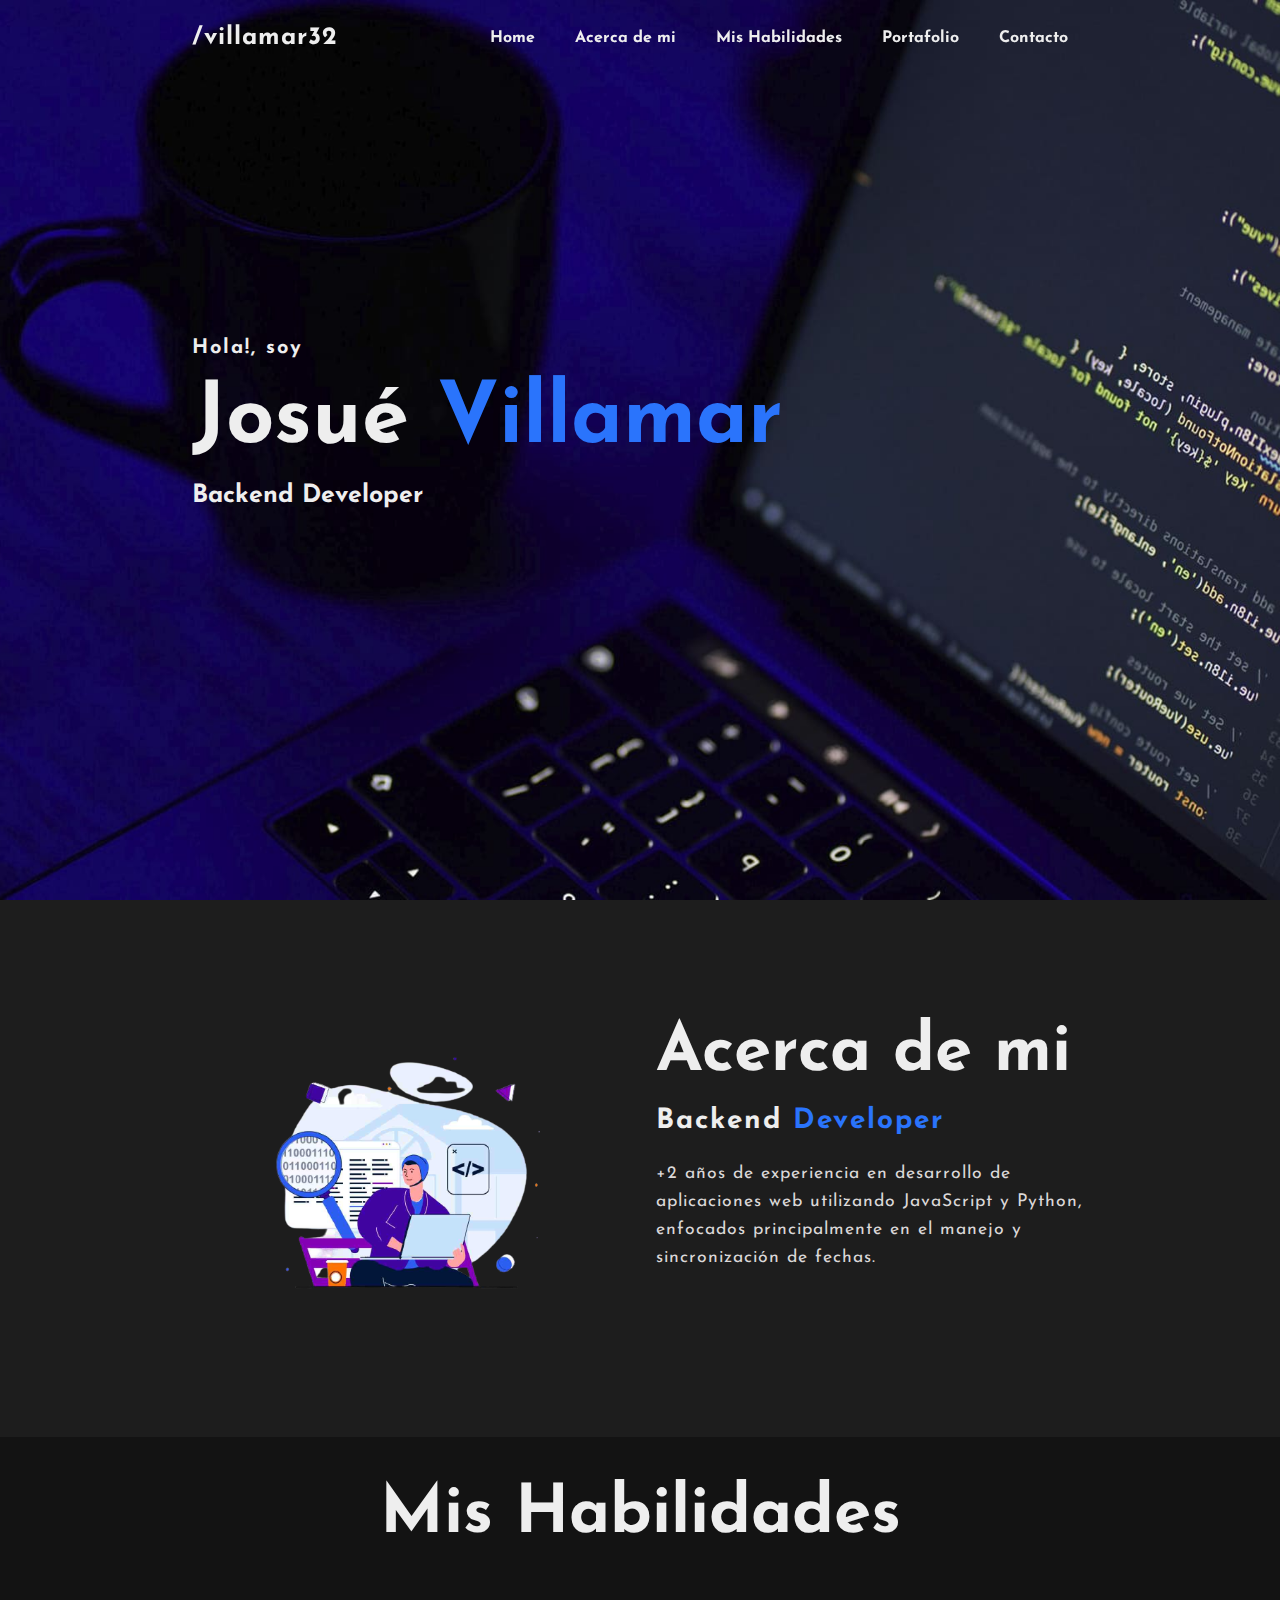
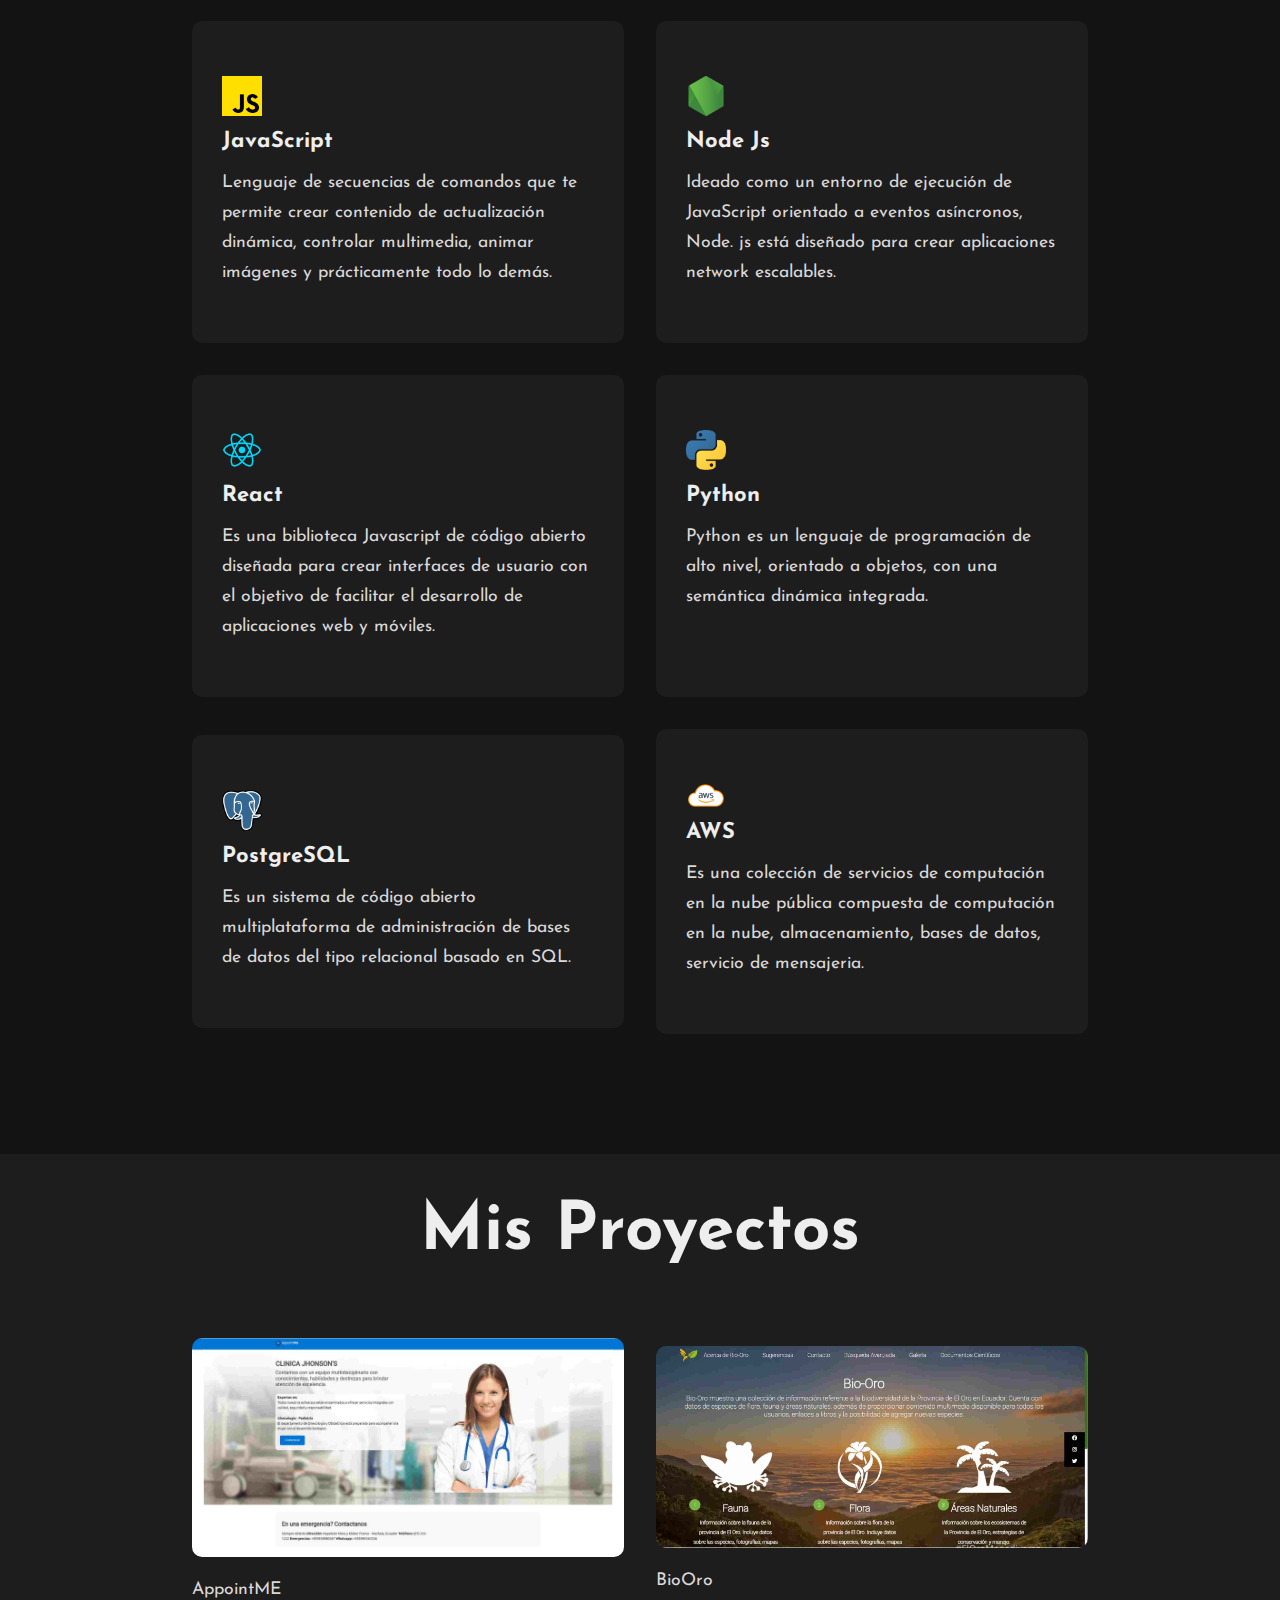
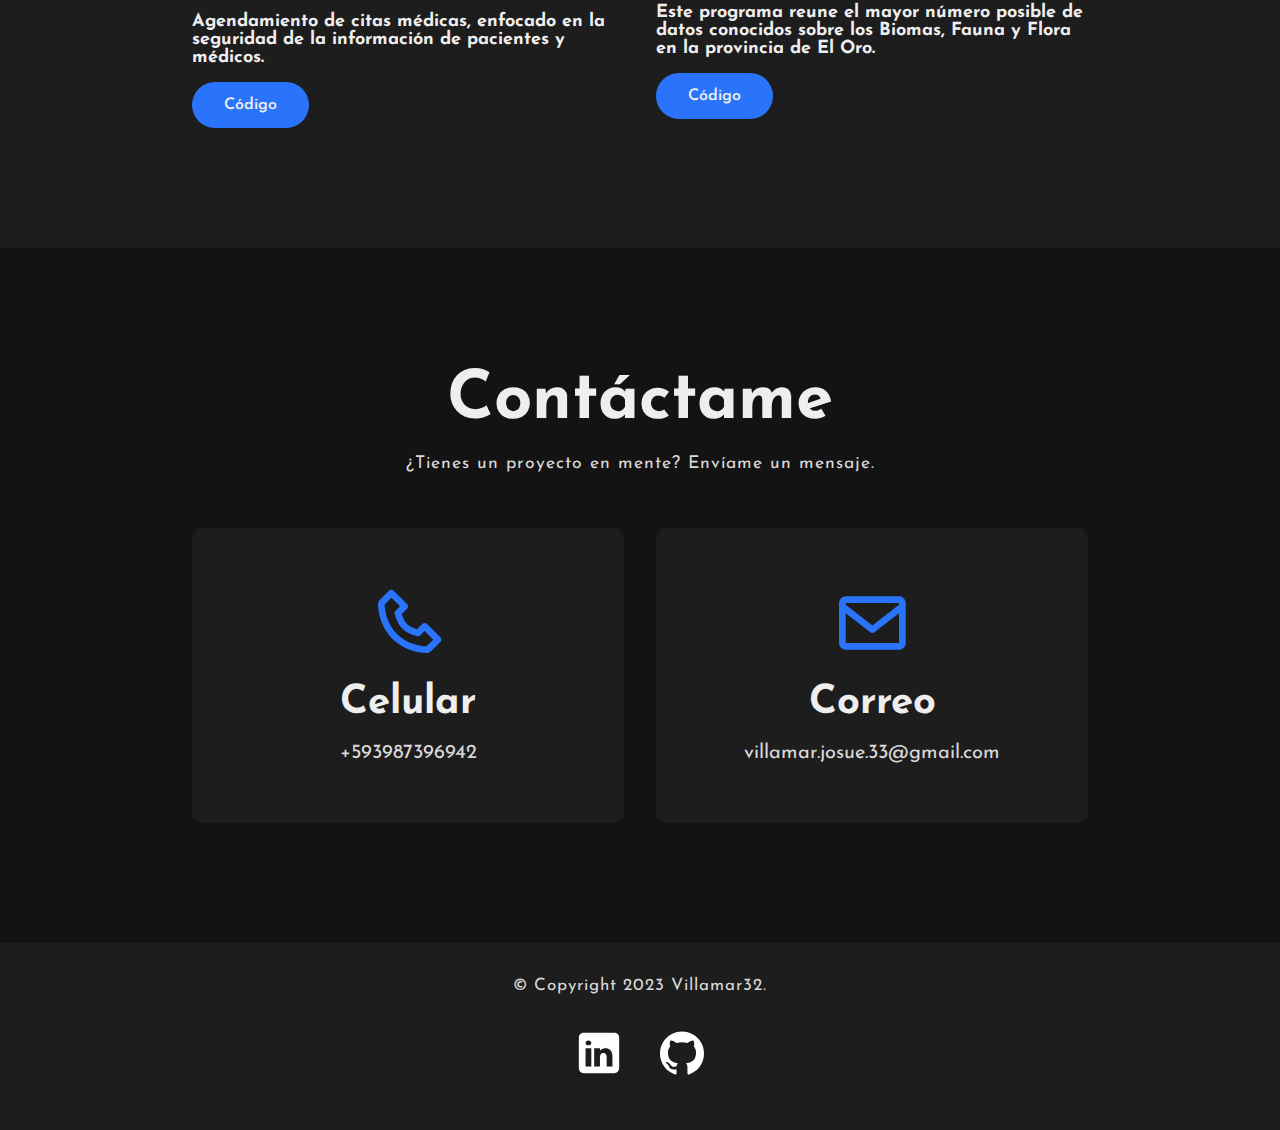
==== index.html @ d933dbd4 "docs(portfolio): :tada: update url" ====
<!DOCTYPE html>
<html lang="es">

<head>
    <meta charset="UTF-8">
    <meta http-equiv="X-UA-Compatible" content="IE=edge">
    <meta name="description" content="Desarrollador Web Backend, JS, Python y AWS">
    <meta name="keywords" content="Josue, Villamar, Node, Django, AWS">
    <meta name="author" content="Josue Villamar Espinoza">
    <meta name="viewport" content="width=device-width, initial-scale=1.0">
    <meta NAME="Resource-type" CONTENT="Document">
    <meta NAME="robots" content="INDEX">

    <meta property="og:url" content="https://villamar32.github.io/" />
    <meta property="og:type" content="article" />
    <meta property="og:title" content="Josué Villamar Espinoza" />
    <meta property="og:description" content="Desarrollador Web Backend, JS, Python y AWS" />
    <meta property="og:image" content="https://villamar32.github.io/assest/img/screenshot_2.jpg" />
    <meta property="og:image:alt" content="Captura principal">

    <title>Josué Villamar Espinoza</title>
    <link rel="icon" type="image/x-icon" href="assest/img/icono.png" />
    <link rel="stylesheet" href="assest/css/styles.css">
    <link rel="stylesheet" href="https://unpkg.com/boxicons@latest/css/boxicons.min.css">
    <link rel="preconnect" href="https://fonts.googleapis.com">
    <link rel="preconnect" href="https://fonts.gstatic.com" crossorigin>
    <link href="https://fonts.googleapis.com/css2?family=Josefin+Sans:wght@100;200;300;400;500;600;700&display=swap"
        rel="stylesheet">
</head>

<body>
    <header>
        <a href="#home" class="logo">/villamar32</a>
        <div class="bx bx-menu" id="menu-icon"></div>
        <ul class="navbar">
            <li><a href="#home">Home</a></li>
            <li><a href="#about">Acerca de mi</a></li>
            <li><a href="#skills">Mis Habilidades</a></li>
            <li><a href="#portfolio">Portafolio</a></li>
            <li><a href="#contact">Contacto</a></li>
        </ul>
    </header>
    <section class="home" id="home">
        <div class="home-text">
            <h4>Hola!, soy</h4>
            <h1>Josué <span>Villamar</span></h1>
            <h3>Backend Developer</h3>
        </div>
        </div>
    </section>
    <section class="about" id="about">
        <div class="about-img">
            <img src="./assest/img/about.svg" alt="foto">
        </div>
        <div class="about-text">
            <h2>Acerca de mi</h2>
            <h5>Backend <span>Developer</span></h5>
            <p>+2 años de experiencia en desarrollo de aplicaciones web utilizando JavaScript y Python, enfocados
                principalmente en el
                manejo y
                sincronización de fechas.
            </p>
        </div>
    </section>
    <section class="services" id="skills">
        <div class="center">
            <h2>Mis Habilidades</h2>
        </div>
        <div class="service-content">

            <div class="row">
                <img src="./assest/img/js.png" alt="js">
                <h3>JavaScript</h3>
                <p>Lenguaje de secuencias de comandos que te permite crear contenido de actualización dinámica,
                    controlar
                    multimedia, animar imágenes y prácticamente todo lo demás.</p>
            </div>

            <div class="row">
                <img src="./assest/img/nodejs.png" alt="node">
                <h3>Node Js</h3>
                <p>Ideado como un entorno de ejecución de JavaScript orientado a eventos asíncronos, Node. js está
                    diseñado para
                    crear
                    aplicaciones network escalables.</p>
            </div>
            <div class="row">
                <img src="./assest/img/react.webp" alt="react">
                <h3>React</h3>
                <p>Es una biblioteca Javascript de código abierto diseñada para crear interfaces de usuario con el
                    objetivo de facilitar el desarrollo de aplicaciones web y móviles.</p>
            </div>
            <div class="row">
                <img src="./assest/img/python.png" alt="python">
                <h3>Python</h3>
                <p>Python es un lenguaje de programación de alto nivel, orientado a objetos, con una semántica dinámica
                    integrada. <br><br></p>
            </div>
            <div class="row">
                <img src="./assest/img/postgresql.png" alt="git">
                <h3>PostgreSQL</h3>
                <p>Es un sistema de código abierto multiplataforma de administración de bases de datos del tipo
                    relacional basado en SQL.</p>
            </div>

            <div class="row">
                <img src="./assest/img/aws.png" alt="aws">
                <h3>AWS</h3>
                <p>Es una colección de servicios de computación en la nube pública compuesta
                    de computación en la nube, almacenamiento, bases de datos, servicio de mensajeria.</p>
            </div>
        </div>
    </section>
    <section class="portfolio" id="portfolio">
        <div class="center">
            <h2>Mis Proyectos</h2>
        </div>
        <div class="portfolio-content">
            <div class="box"><img src="./assest/img/one.jpg" alt="">
                <p>AppointME</p>
                <h5>Agendamiento de citas médicas, enfocado en la seguridad de la información de pacientes y médicos.
                </h5>
                <a href="https://github.com/villamar32/appointME" target="_blank" class="btn">Código</a>
            </div>
            <div class="box"><img src="./assest/img/two.jpg" alt="">
                <p>BioOro</p>
                <h5>Este programa reune el mayor número posible de datos conocidos sobre los Biomas, Fauna y Flora en la
                    provincia de El Oro.</h5>
                <a href="https://github.com/villamar32/bioOro" target="_blank" class="btn">Código</a>
            </div>
        </div>
    </section>
    <section class="contact" id="contact">
        <div class="contact-text">
            <h2>Contáctame</h2>
            <p> ¿Tienes un proyecto en mente? Envíame un mensaje.</p>
        </div>
        <div class="contact-content">
            <div class="phone-mail">
                <i class='bx bx-phone'></i>
                <h3>Celular</h3>
                <p>+593987396942</p>
            </div>
            <div class="phone-mail">
                <i class='bx bx-envelope'></i>
                <h3>Correo</h3>
                <p>villamar.josue.33@gmail.com</p>
            </div>
        </div>
    </section>
    <div class="fotter">
        <p>&copy; Copyright 2023 Villamar32. </p>
        <a href="http://linkedin.com/in/villamar32" target="_blank">
            <img src="./assest/img/linkeding.svg" alt="linkedin">
        </a>
        <a href="https://github.com/villamar32" target="_blank">
            <img src="./assest/img/github.svg" class="github" alt="github">
        </a>
    </div>

    <script src="./assest/js/script.js"></script>
</body>

</html>
---- assest/css/styles.css ----
* {
    padding: 0;
    margin: 0;
    box-sizing: border-box;
    font-family: "Josefin Sans", sans-serif;
    list-style: none;
    text-decoration: none;
    scroll-behavior: smooth;
    scroll-padding-top: 3.5rem;
}

:root {
    --bg-color: #131313;
    --secound-bg-color: #1d1d1d;
    --text-color: #eee;
    --secound-color: #dbd8d8;
    --main-color: #2a74fc;
    --big-font: 5.3rem;
    --h2-font: 4.2rem;
    --p-font: 1.1rem;
    /* ligth  */
    --bg-color-ligth: #fafafa;
    --text-color-ligth: #000;
    --text-color-ligth: #000;
    --secound-color-ligth: #222;
}


/* :root {
    --bg-color: #fafafa;
    --secound-bg-color: #f1f1f1;
    --text-color: #000;
    --secound-color: #222;
    --main-color: #1561f0;
    --big-font: 5.3rem;
    --h2-font: 4.2rem;
    --p-font: 1.1rem;
} */


body {
    background: var(--bg-color);
    color: var(--text-color);
}

header {
    position: fixed;
    width: 100%;
    top: 0;
    right: 0;
    z-index: 999;
    display: flex;
    align-items: center;
    justify-content: space-between;
    background: transparent;
    padding: 25px 15%;
    transition-duration: 0.3s;
}

.logo {
    color: var(--text-color);
    font-size: 25px;
    font-weight: bold;
    letter-spacing: 1px;
    /* margin-left: 150px; */
}

.navbar {
    display: flex;
}

.navbar li {
    position: relative;
}

.navbar a {
    color: var(--text-color);
    font-weight: bold;
    font-size: 1rem;
    padding: 10px 20px;
}

.navbar a::after {
    content: "";
    position: absolute;
    width: 0;
    height: 2px;
    background: var(--main-color);
    left: 0;
    bottom: -4px;
    transition: ease 0.4s;
}

.navbar a:hover::after {
    width: 100%;
}

#menu-icon {
    font-size: 32px;
    color: var(--text-color);
    z-index: 9999;
    cursor: pointer;
    display: none;
}

section {
    padding: 120px 15%;
}

.home {
    height: 100vh;
    width: 100%;
    background: url(../img/background.jpg);
    background-size: cover;
    background-position: center;
    position: relative;
    display: grid;
    grid-template-columns: repeat(1, 1fr);
    align-items: center;

}


/* .home-text { */
/* margin-left: 200px; */
/* } */

.home-text h1 {
    margin: 20px 0px 20px;
    font-size: var(--big-font);
}

span {
    color: var(--main-color);
}

.home-text h3 {
    font-size: 25px;
    margin-bottom: 55px;
}

.home-text h4 {
    font-size: 20px;
    letter-spacing: 2px;
}

header.sticky {
    padding: 12px 15%;
    background: #2b2b2b;
}

.sticky .navbar a::after {
    background: var(--text-color);
}

.about {
    background: var(--secound-bg-color);
    display: grid;
    grid-template-columns: repeat(2, 2fr);
    align-items: center;
    grid-gap: 2rem;
}

.about-img img {
    max-width: 100%;
    width: 800px;
    height: auto;
    border-radius: 10px;
}

.about-text h2 {
    font-size: var(--h2-font);
    margin-bottom: 20px;
}

.about-text h5 {
    font-size: 28px;
    margin-bottom: 25px;
    letter-spacing: 2px;
}

.about-text p {
    color: var(--secound-color);
    letter-spacing: 1px;
    line-height: 28px;
    max-width: 590px;
    font-size: var(--p-font);
    margin-bottom: 45px;
}

.btn {
    display: inline-block;
    background: var(--main-color);
    color: var(--text-color);
    border: 2px solid transparent;
    font-weight: 600;
    padding: 13px 30px;
    border-radius: 30px;
    transition: ease 0.35s;
}

.btn:hover {
    transform: translateY(-8px);
    border: 2px solid var(--main-color);
    background: transparent;
}

.services {
    background: var(--bg-color);
    padding-top: 5vh;
}

.center {
    text-align: center;
}

.center h2 {
    font-size: var(--h2-font);
    margin-bottom: 15px;
}

.center p {
    color: var(--secound-color);
    letter-spacing: 1px;
    line-height: 28px;
    font-size: var(--p-font);
}

.service-content {
    display: grid;
    grid-template-columns: repeat(auto-fit, minmax(370px, auto));
    grid-gap: 2rem;
    align-items: center;
    margin-top: 4.5rem;
}

.row {
    background: var(--secound-bg-color);
    padding: 55px 30px;
    border-radius: 10px;
    cursor: pointer;
    transition: all 0.35s;
}

.row img {
    width: 40px;
    margin-bottom: 10px;
}

.row h3 {
    color: var(--text-color);
    font-size: 22px;
    font-weight: 700;
    margin-bottom: 15px;
}

.row p {
    color: var(--secound-color);
    line-height: 30px;
    font-size: var(--p-font);
}

.row:hover {
    transform: translateY(-8px);
}

.portfolio {
    background: var(--secound-bg-color);
    padding-top: 5vh;
}

.portfolio-content {
    display: grid;
    grid-template-columns: repeat(auto-fit, minmax(370px, auto));
    grid-gap: 2rem;
    align-items: center;
    margin-top: 4.5rem;
    cursor: pointer;
}

.box img {
    max-width: 100%;
    width: 500px;
    height: auto;
    border-radius: 10px;
    margin-bottom: 20px;
    transition: all 0.3s;
}

.box p {
    color: var(--secound-color);
    font-size: var(--p-font);
    margin-bottom: 15px;
}

.box h5 {
    color: var(--text-color);
    font-size: 18px;
    font-weight: 700;
    margin-bottom: 15px;
}

.box img:hover {
    transform: scale(1.1);
}

.contact {
    background: var(--bg-color);
}

.contact-text {
    text-align: center;
}

.contact-text h2 {
    font-size: var(--h2-font);
    margin-bottom: 15px;
}

.contact-text p {
    color: var(--secound-color);
    letter-spacing: 1px;
    line-height: 28px;
    font-size: var(--p-font);
}

.contact-content {
    display: grid;
    grid-template-columns: repeat(auto-fit, minmax(370px, auto));
    grid-gap: 2rem;
    align-items: center;
    margin-top: 0rem;
}

.phone-mail {
    display: grid;
    justify-content: center;
    margin-top: 50px;
    background: var(--secound-bg-color);
    padding: 55px 30px;
    border-radius: 10px;
    cursor: pointer;
    transition: all 0.35s;
}

.phone-mail i {
    display: flex;
    justify-content: center;
    color: var(--main-color);
    margin-bottom: 20px;
    font-size: 5rem;
}

.phone-mail h3 {
    display: flex;
    justify-content: center;
    color: var(--text-color);
    font-size: 40px;
    font-weight: 700;
    margin-bottom: 15px;
}

.phone-mail p {
    color: var(--secound-color);
    line-height: 30px;
    font-size: 20px;
}

.phone-mail:hover {
    transform: translateY(-8px);
}

.fotter {
    text-align: center;
    background: var(--secound-bg-color);
    padding: 34px;

}

.fotter p {
    font-size: 17px;
    color: var(--secound-color);
    letter-spacing: 1px;
    padding-bottom: 20px;
}

.fotter img {
    max-height: 48px;
    margin: 15px;
}

.fotter .github {
    max-height: 44px;
    margin: 17px;
}

body.lightmode {


    background: var(--bg-color-ligth);
    color: var(--text-color-ligth);

}

.lightmode .home {
    /* background: url(../img/background.jpg); */
    /* background: url(../img/backgroundligth.jpg); */
    /* background-size: cover; */
    /* background-image: none; */

    /* background: radial-gradient(circle, rgba(12,9,64,1) 0%, rgba(255,255,255,1) 94%); */

    /* linear-gradient(white, black), */
    background:
        linear-gradient(to right, rgba(255, 255, 255, 1), rgba(12, 9, 64, 1)),
        url(../img/background.jpg);
    background-size: cover;
    background-position: center;
    background-blend-mode: hard-light;
}

.lightmode .about {
    background: var(--secound-bg-color);
}

@media (max-width: 1270px) {
    header {
        padding: 18px 4%;
        transition: 0.2s;
    }

    header.sticky {
        padding: 10px 4%;
        transition: 0.2s;
    }

    section {
        padding: 80px 4%;
        transition: 2s;
    }

    :root {
        --big-font: 4.8rem;
        --h2-font: 3.8rem;
        --p-font: 1rem;
        transition: 0.2s;
    }
}

@media (max-width: 990px) {
    .home {
        height: 85vh;
    }

    #menu-icon {
        display: initial;
    }

    .navbar {
        position: absolute;
        top: -700px;
        left: 0;
        right: 0;
        flex-direction: column;
        background: var(--bg-color);
        text-align: left;
        transition: all 0.3s;
    }

    .navbar a {
        display: block;
        padding: 1.1rem;
        margin: 1.3rem;
        border-left: 2px solid var(--text-color);
    }

    .navbar a:hover {
        background: var(--main-color);
    }

    .navbar a::after {
        display: none;
    }

    .navbar.active {
        top: 100%;
    }

    .about {
        grid-template-columns: 1fr;
    }

    .about-img {
        text-align: center;
        margin-bottom: 30px;
    }

    .about-img img {
        max-width: 100%;
        width: 800px;
        height: auto;
    }

    .box img {
        max-width: 100%;
        width: 760px;
        height: auto;
    }
}
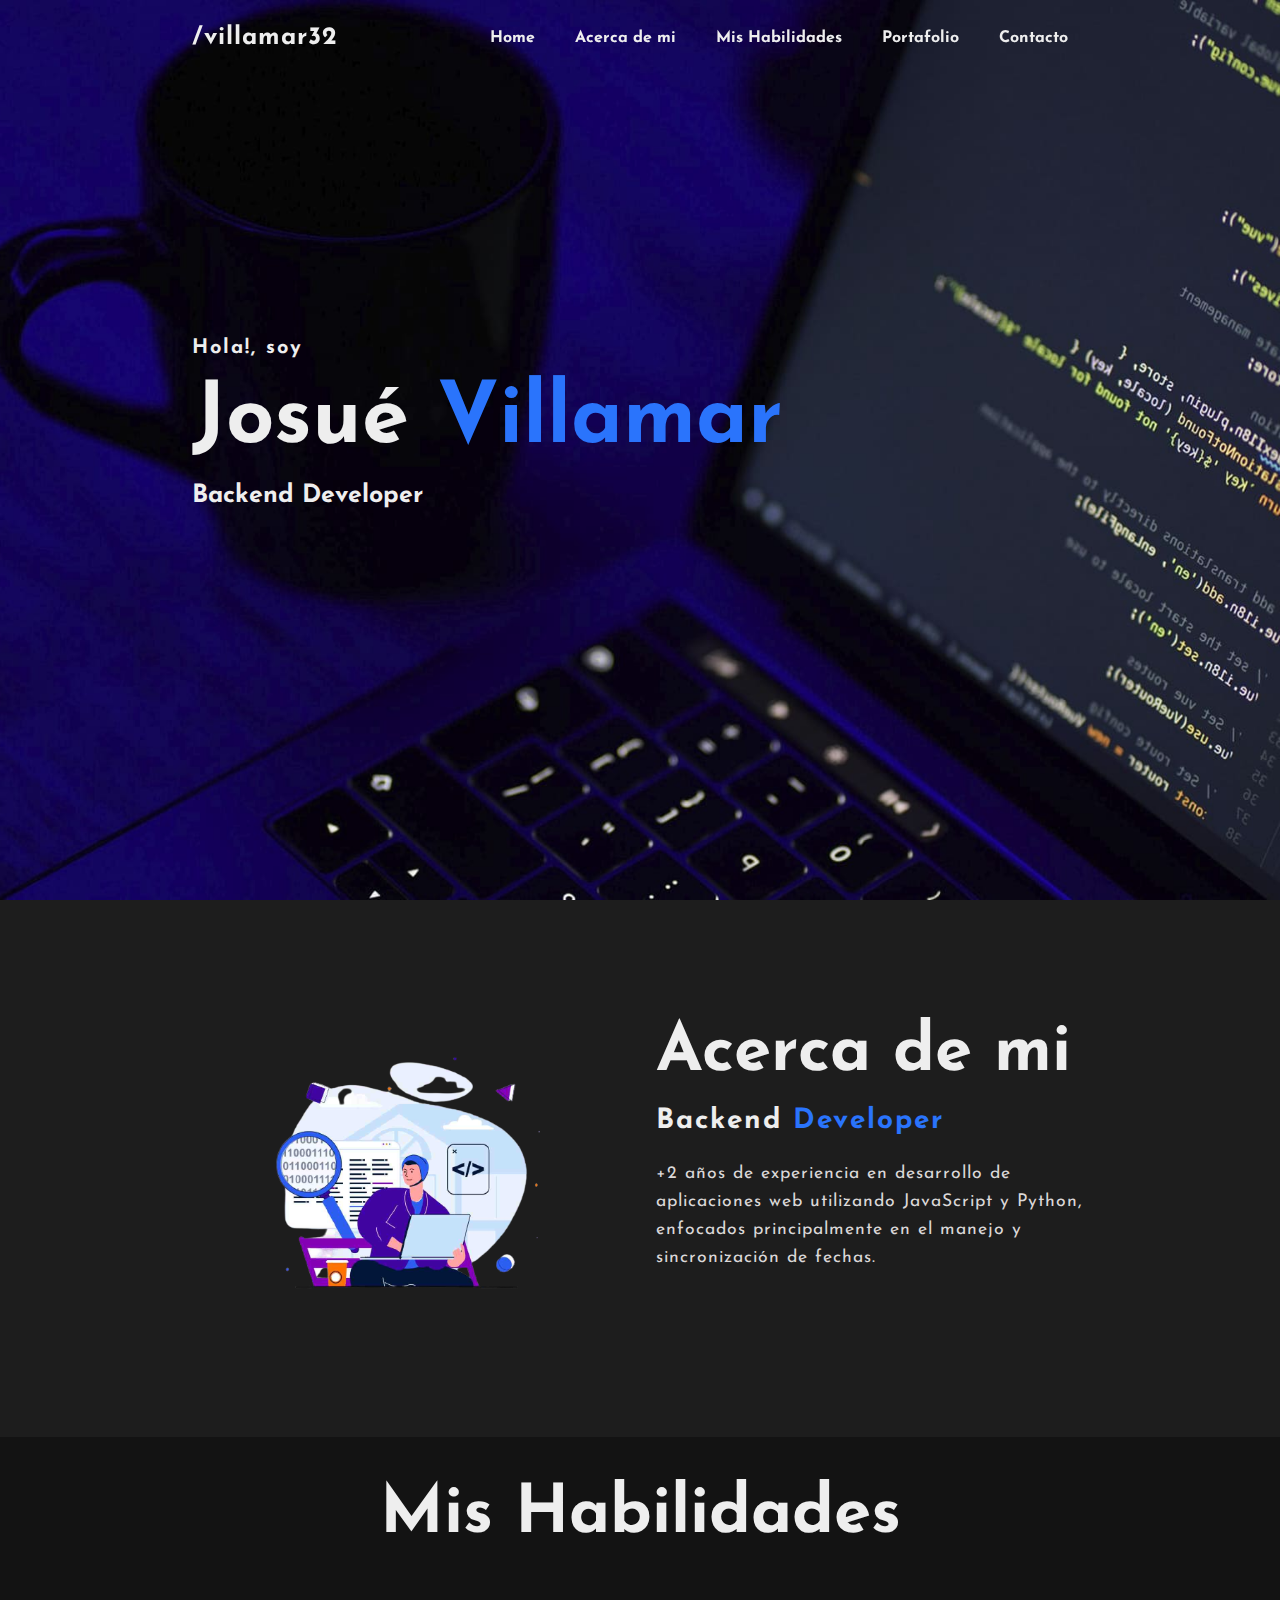
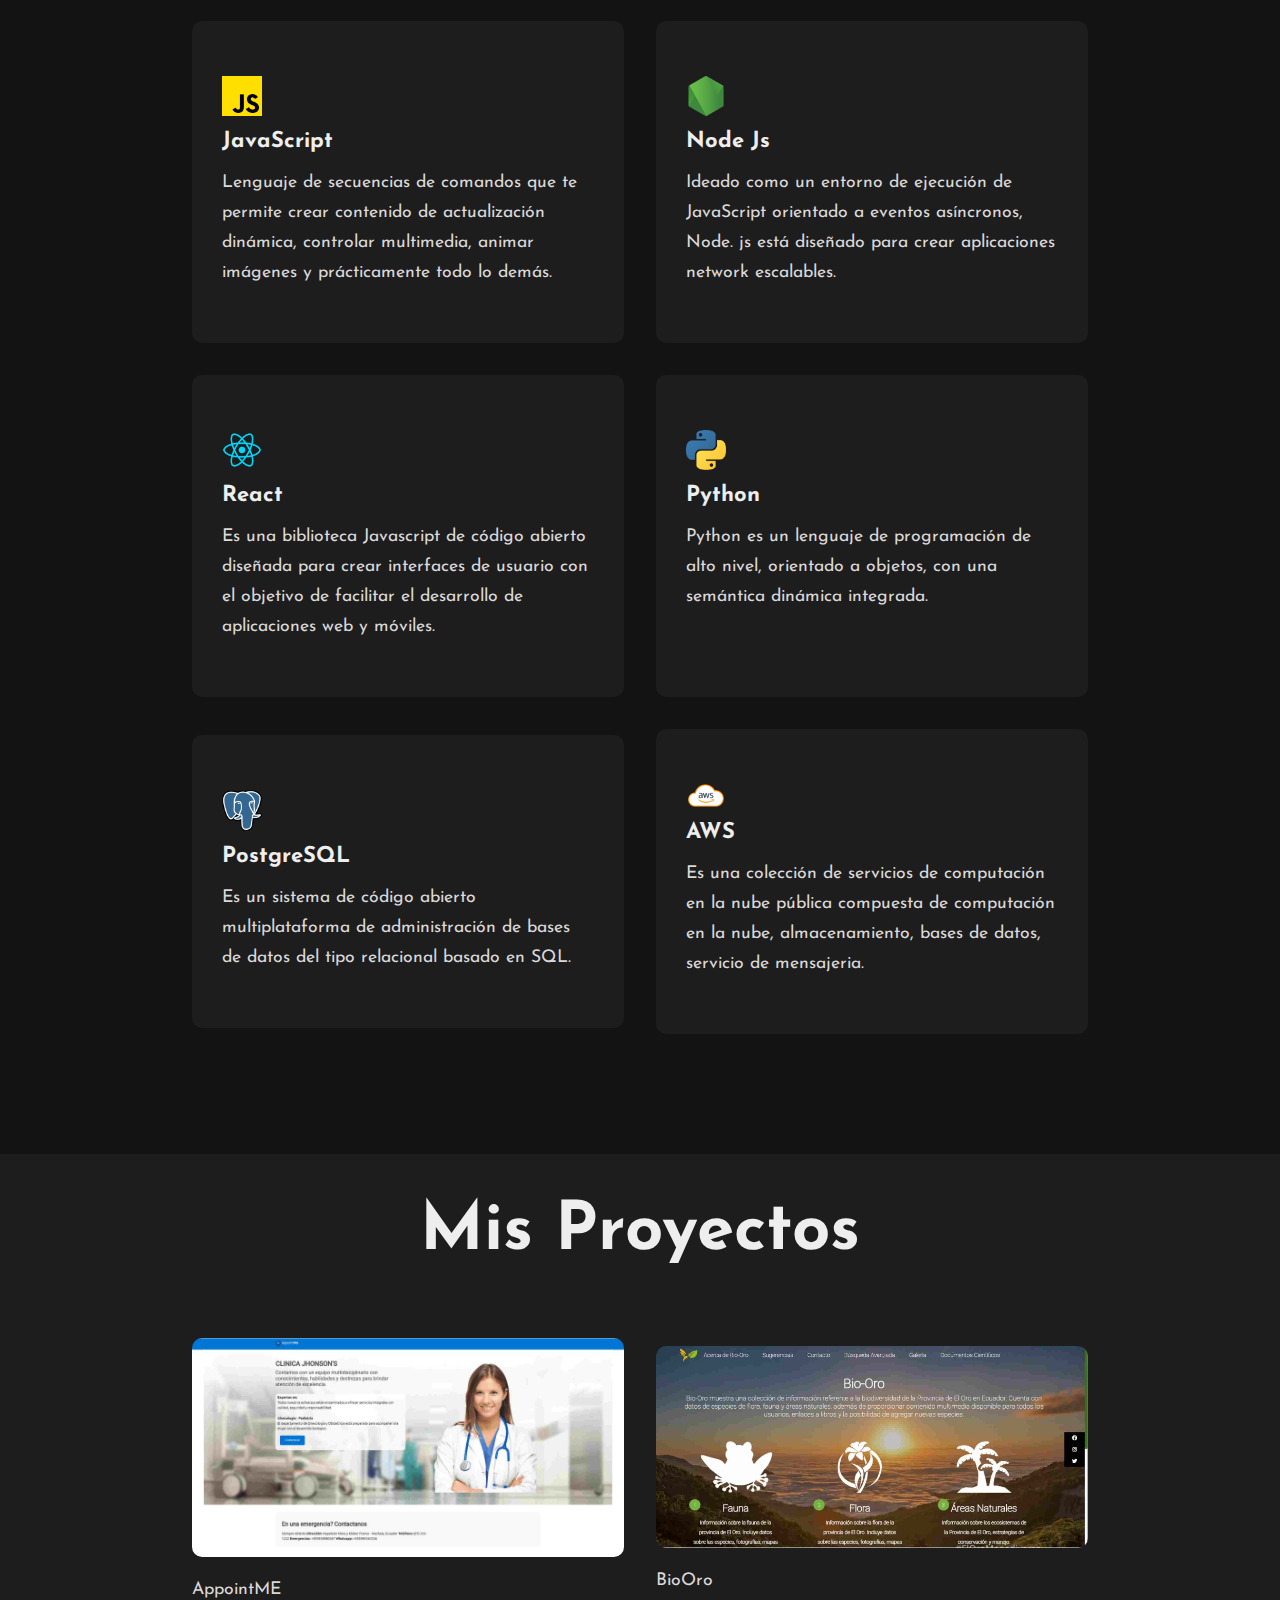
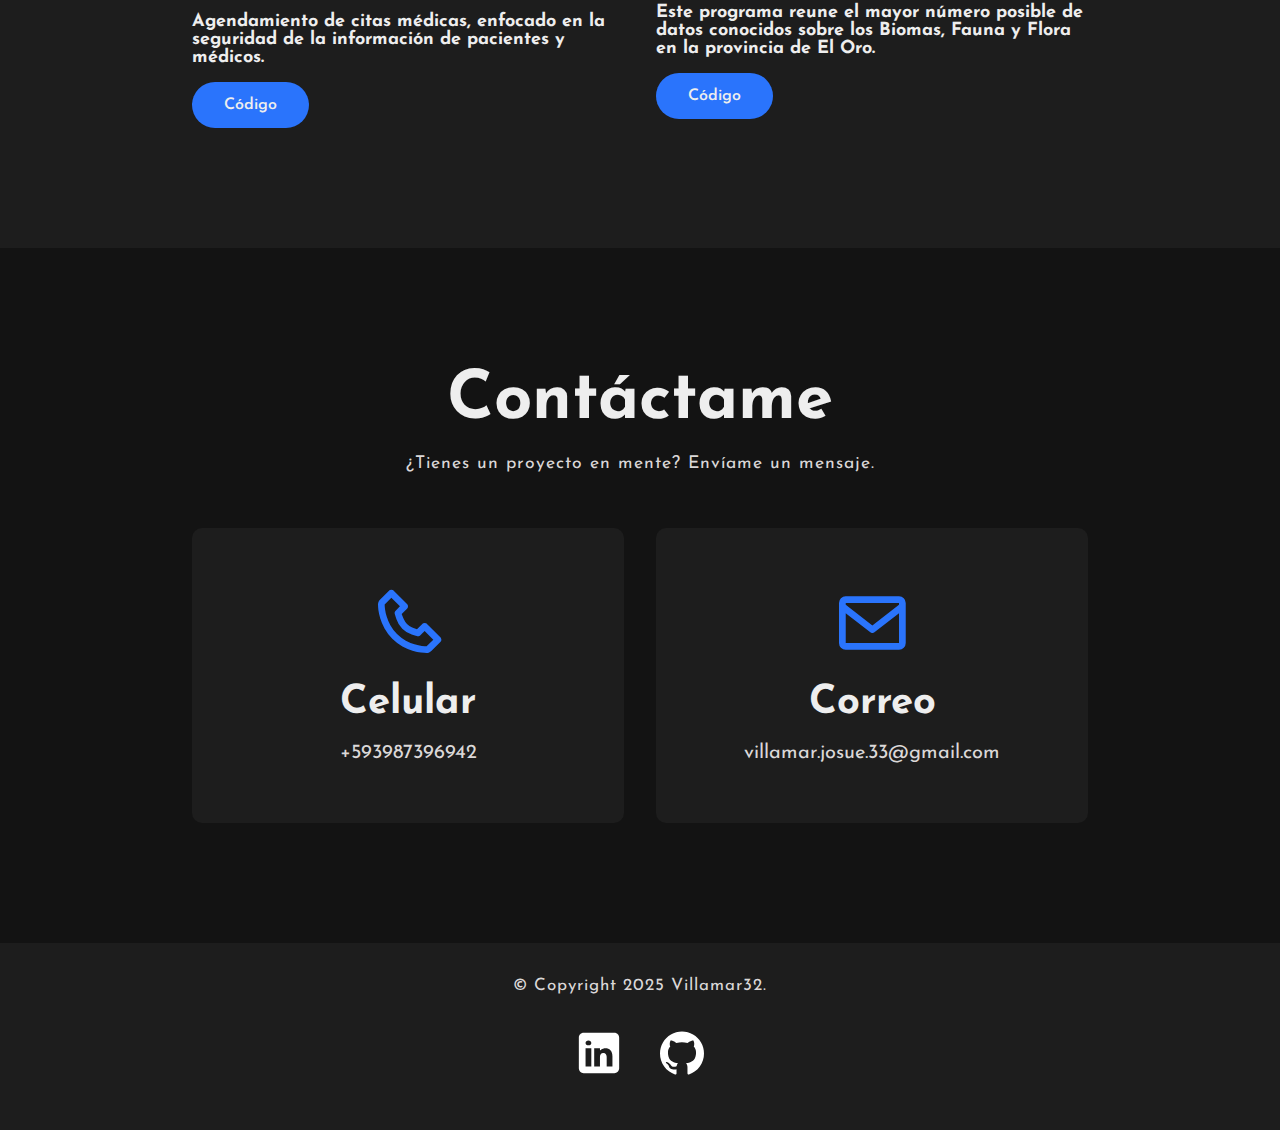
==== commit 50e58e31: "Update 2025 index.html" ====
--- a/index.html
+++ b/index.html
@@ -149,7 +149,7 @@
         </div>
     </section>
     <div class="fotter">
-        <p>&copy; Copyright 2023 Villamar32. </p>
+        <p>&copy; Copyright 2025 Villamar32. </p>
         <a href="http://linkedin.com/in/villamar32" target="_blank">
             <img src="./assest/img/linkeding.svg" alt="linkedin">
         </a>
